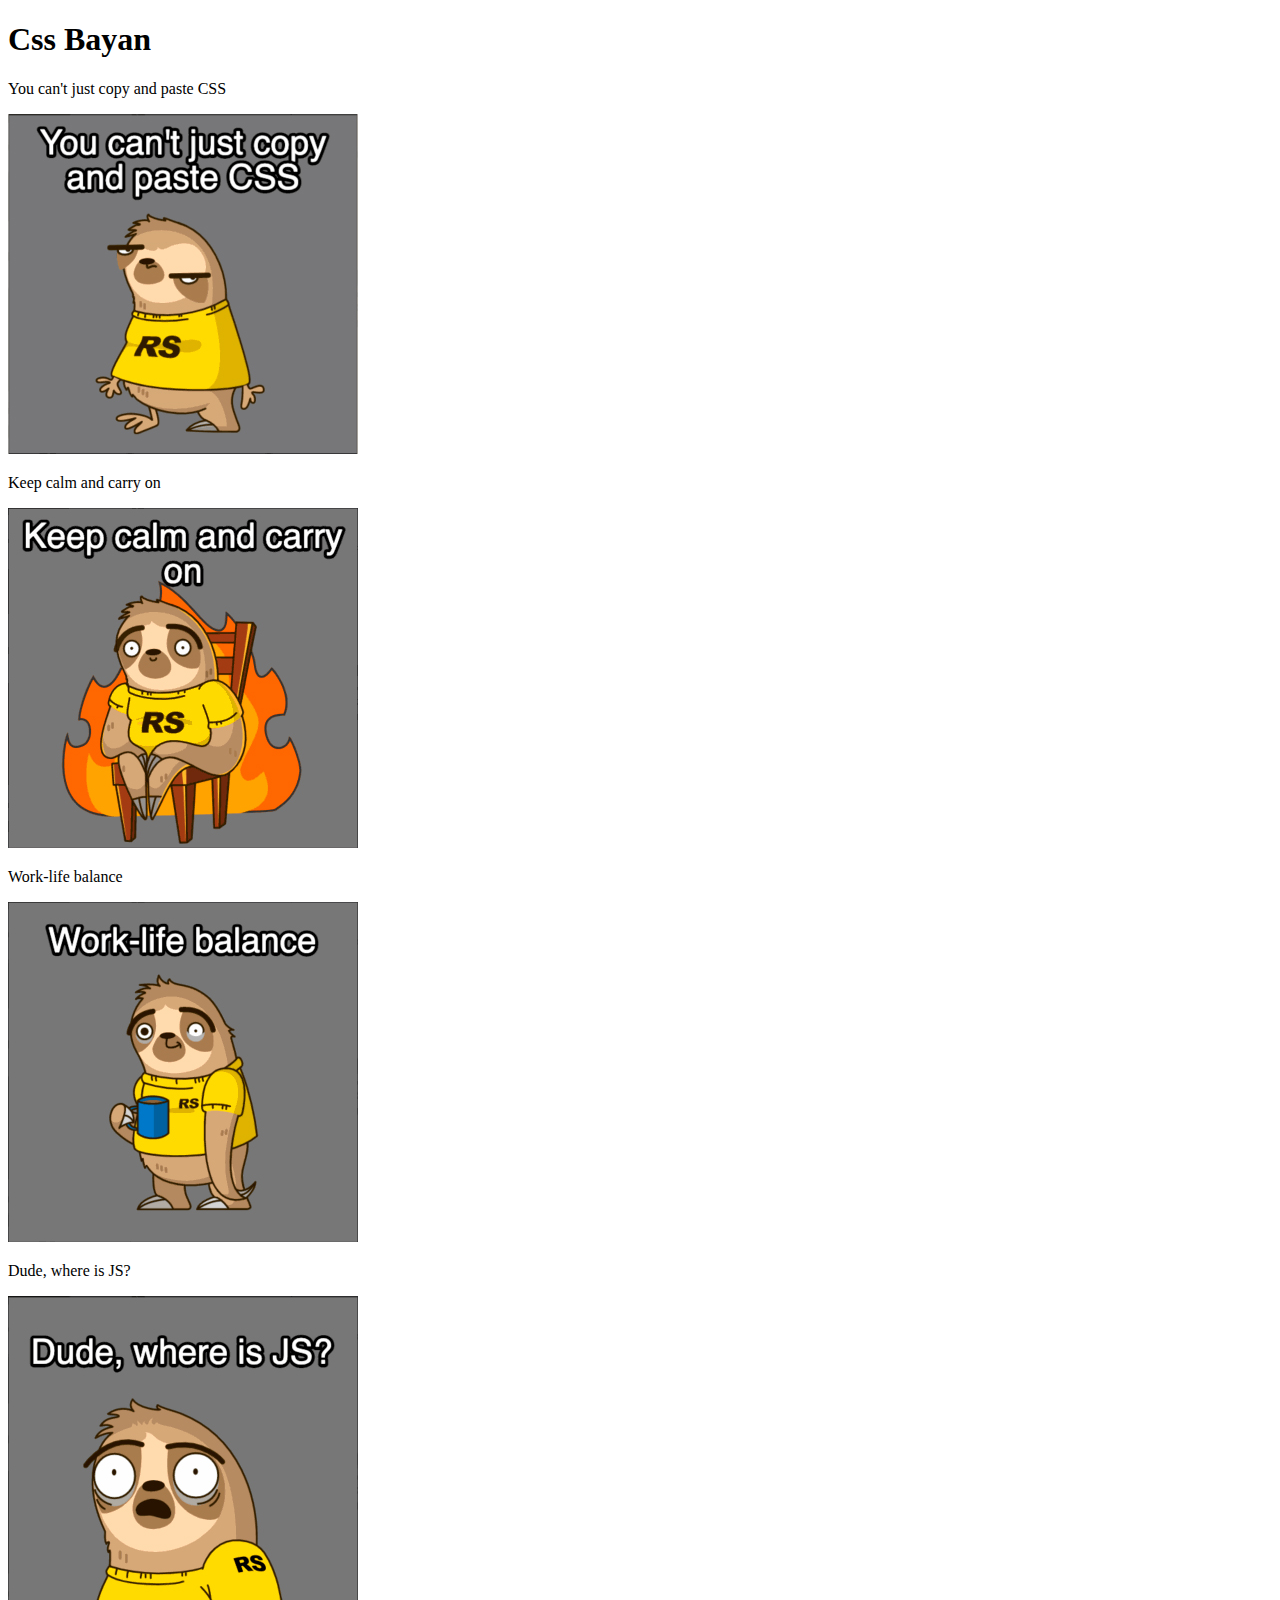
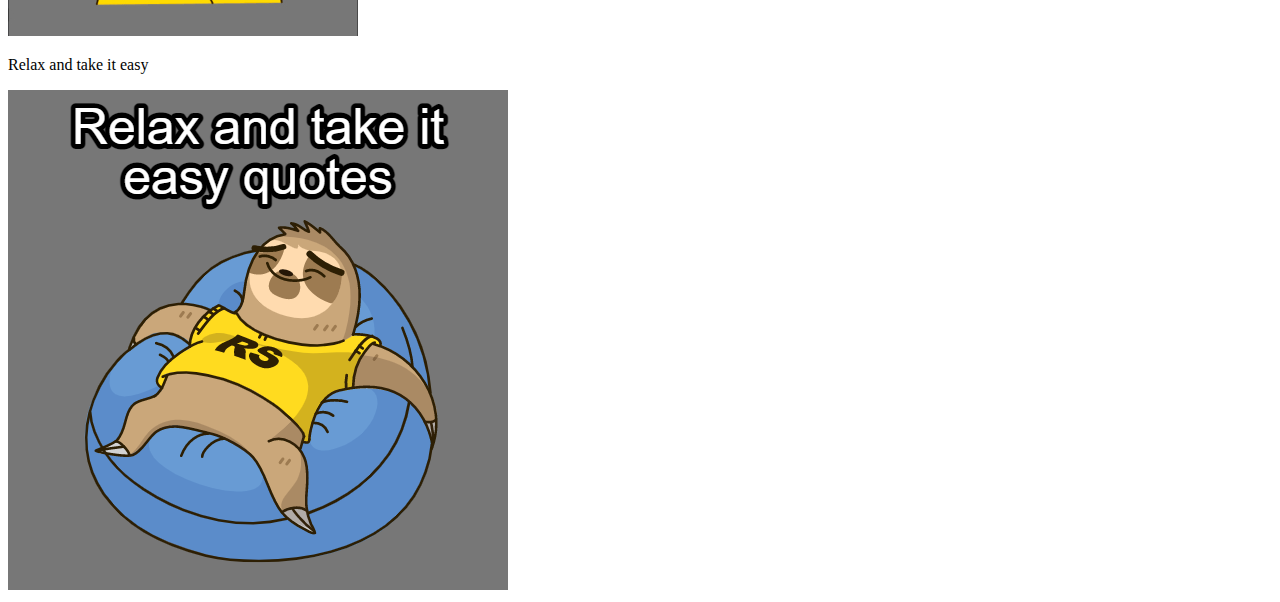
==== index.html @ b4bd5200 "feat: add css file and connect it to htmlfile (Fri, Mar 10, 2023 10:08:28 AM)" ====
<!DOCTYPE html>
<html lang="en">

<head>
   <meta charset="UTF-8">
   <meta http-equiv="X-UA-Compatible" content="IE=edge">
   <meta name="viewport" content="width=device-width, initial-scale=1.0">
   <link rel="stylesheet" href="style.css">
   <title>CssBayan</title>
</head>

<body>
   <h1>Css Bayan</h1>
   <p>You can't just copy and paste CSS</p>
   <img src="./cssBayan/akk1.jpg" alt="akk1">
   <p>Keep calm and carry on</p>
   <img src="./cssBayan/akk2.jpg" alt="akk2">
   <p>Work-life balance</p>
   <img src="./cssBayan/akk3.jpg" alt="akk3">
   <p>Dude, where is JS?</p>
   <img src="./cssBayan/akk4.jpg" alt="akk4">
   <p>Relax and take it easy</p>
   <img src="./cssBayan/img5.png" alt="img5">
</body>

</html>
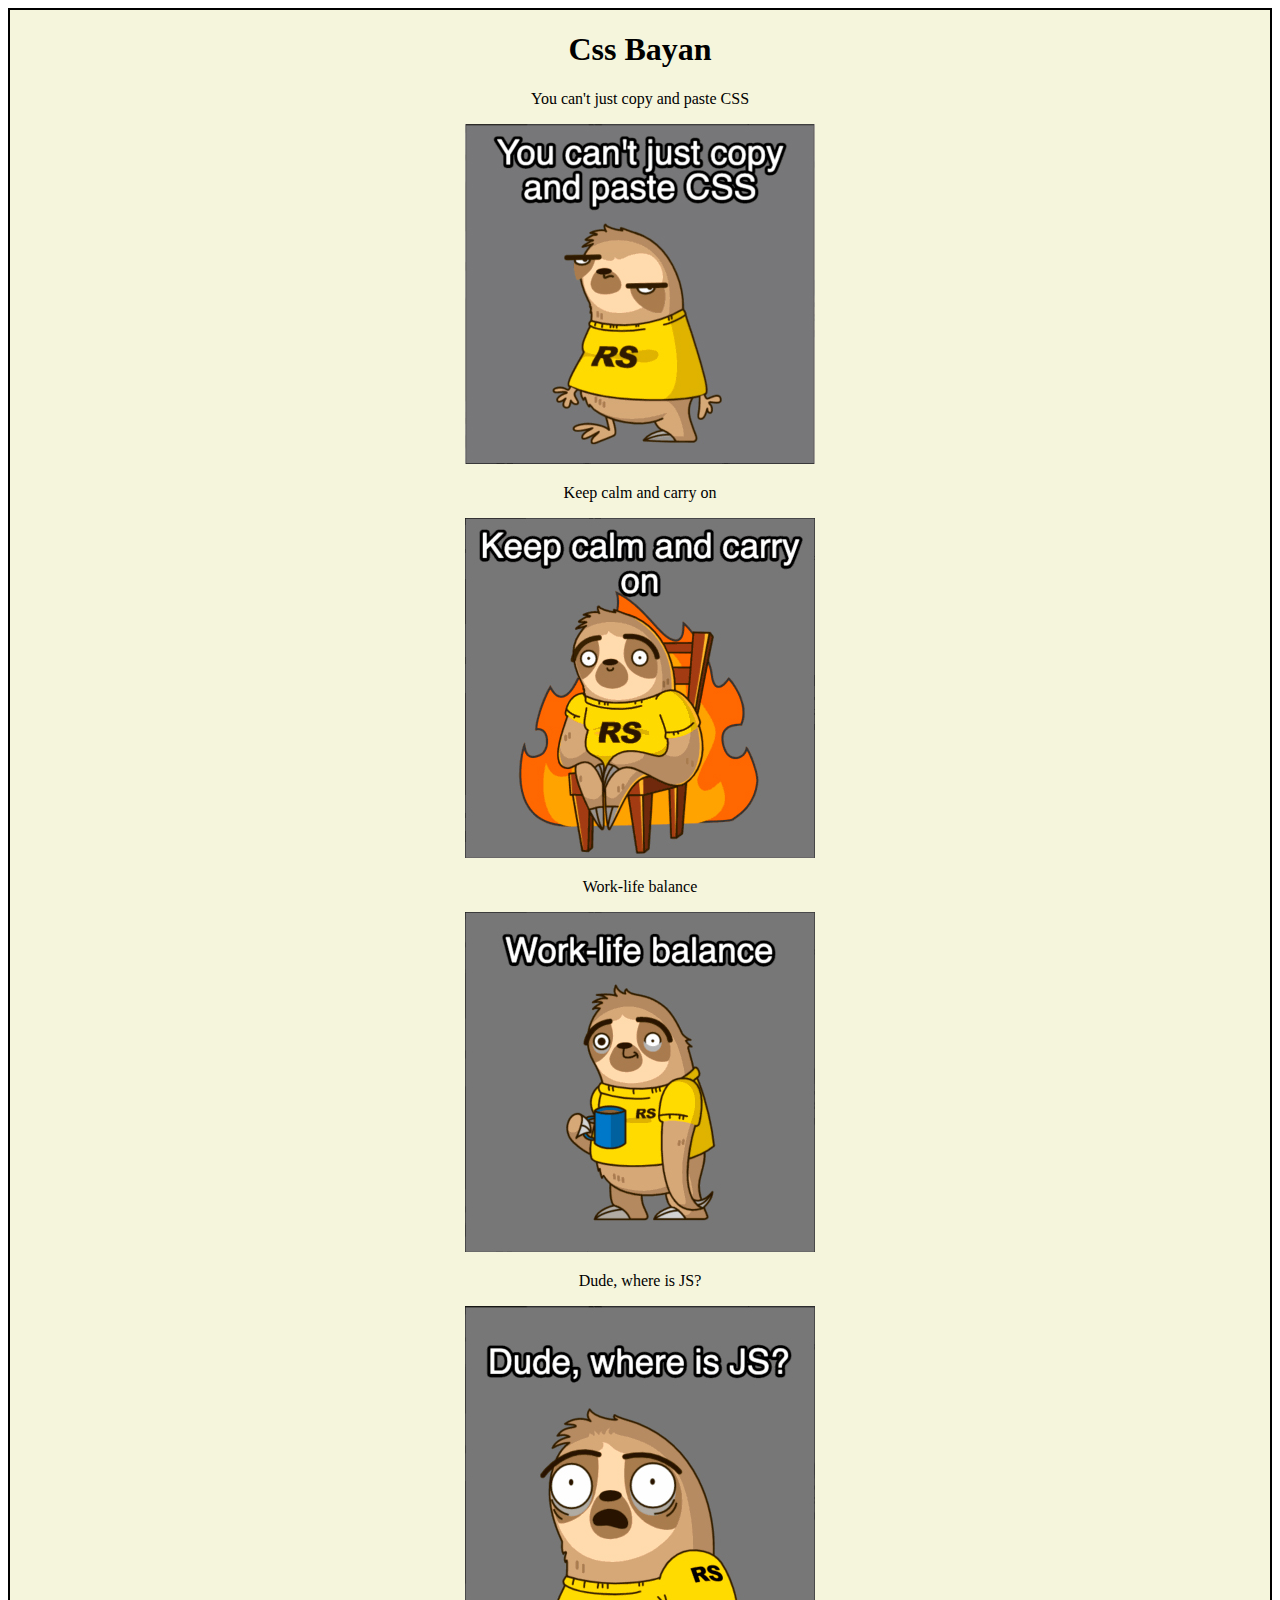
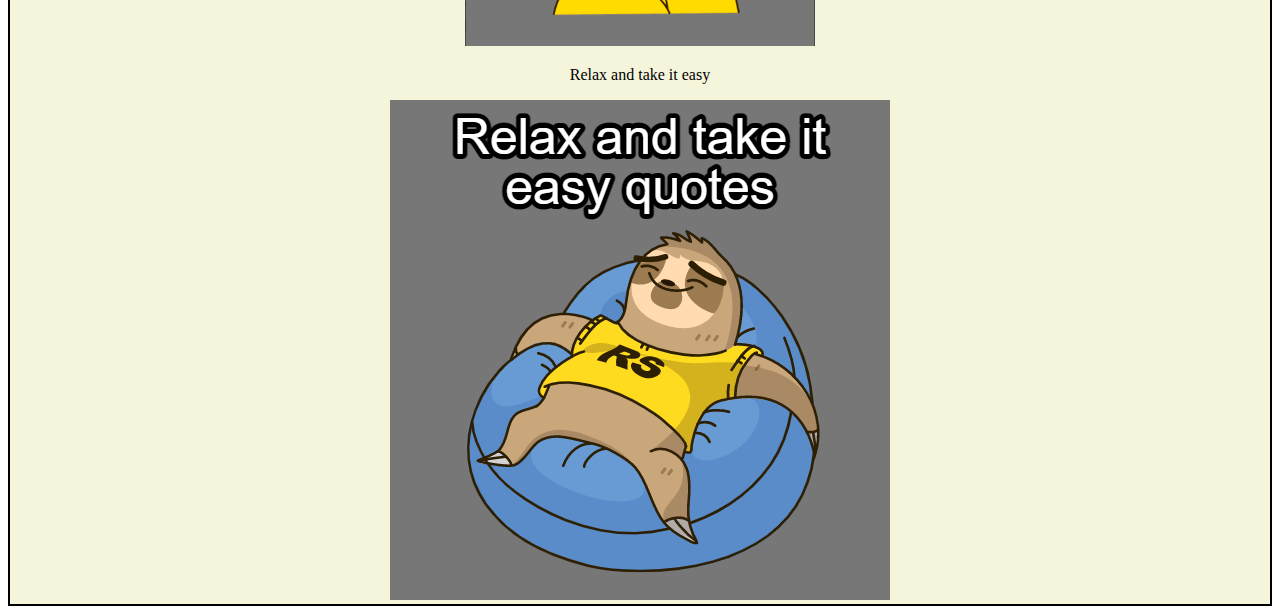
==== commit 344be09e: "feat: add style for content (Fri, Mar 10, 2023 10:48:24 AM)" ====
--- a/index.html
+++ b/index.html
@@ -10,17 +10,19 @@
 </head>
 
 <body>
-   <h1>Css Bayan</h1>
-   <p>You can't just copy and paste CSS</p>
-   <img src="./cssBayan/akk1.jpg" alt="akk1">
-   <p>Keep calm and carry on</p>
-   <img src="./cssBayan/akk2.jpg" alt="akk2">
-   <p>Work-life balance</p>
-   <img src="./cssBayan/akk3.jpg" alt="akk3">
-   <p>Dude, where is JS?</p>
-   <img src="./cssBayan/akk4.jpg" alt="akk4">
-   <p>Relax and take it easy</p>
-   <img src="./cssBayan/img5.png" alt="img5">
+   <div class="content">
+      <h1>Css Bayan</h1>
+      <p>You can't just copy and paste CSS</p>
+      <img src="./cssBayan/akk1.jpg" alt="akk1">
+      <p>Keep calm and carry on</p>
+      <img src="./cssBayan/akk2.jpg" alt="akk2">
+      <p>Work-life balance</p>
+      <img src="./cssBayan/akk3.jpg" alt="akk3">
+      <p>Dude, where is JS?</p>
+      <img src="./cssBayan/akk4.jpg" alt="akk4">
+      <p>Relax and take it easy</p>
+      <img src="./cssBayan/img5.png" alt="img5">
+   </div>
 </body>
 
 </html>--- a/style.css
+++ b/style.css
@@ -0,0 +1,13 @@
+* {
+   box-sizing: border-box;
+}
+
+.content {
+   max-width: 1920px;
+   min-height: 1080px;
+   margin: auto;
+   cursor: pointer;
+   border: 2px solid black;
+   background: beige;
+   text-align: center
+}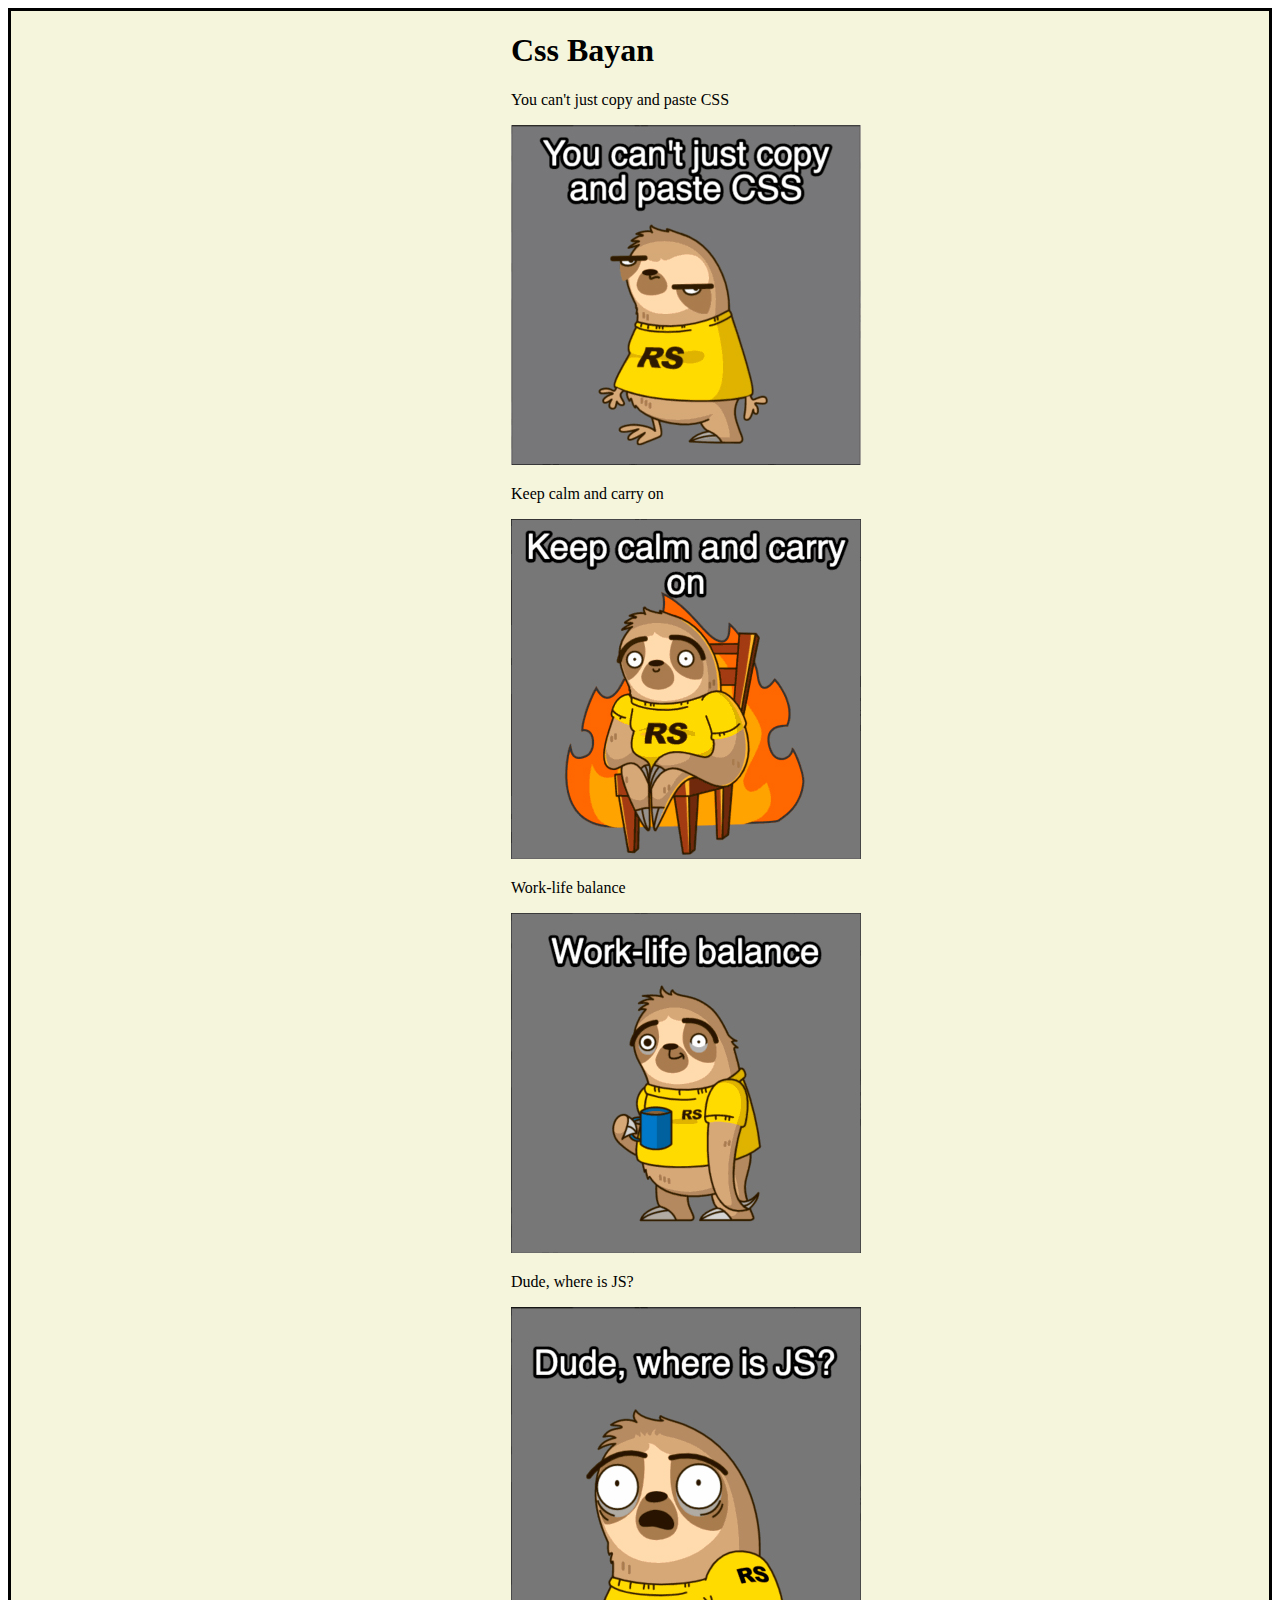
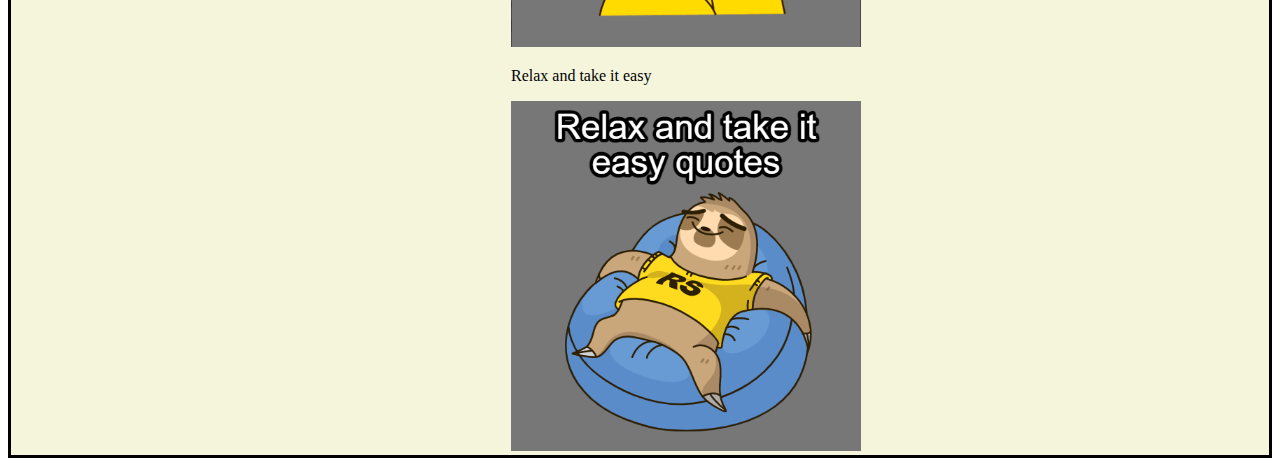
==== commit 49b198f5: "feat: add style for tablet and mobile format (Fri, Mar 10, 2023 01:28:03 PM)" ====
--- a/index.html
+++ b/index.html
@@ -11,17 +11,29 @@
 
 <body>
    <div class="content">
-      <h1>Css Bayan</h1>
-      <p>You can't just copy and paste CSS</p>
-      <img src="./cssBayan/akk1.jpg" alt="akk1">
-      <p>Keep calm and carry on</p>
-      <img src="./cssBayan/akk2.jpg" alt="akk2">
-      <p>Work-life balance</p>
-      <img src="./cssBayan/akk3.jpg" alt="akk3">
-      <p>Dude, where is JS?</p>
-      <img src="./cssBayan/akk4.jpg" alt="akk4">
-      <p>Relax and take it easy</p>
-      <img src="./cssBayan/img5.png" alt="img5">
+      <div class="accordeon">
+         <h1>Css Bayan</h1>
+         <p>You can't just copy and paste CSS</p>
+         <div>
+            <img src="./cssBayan/akk1.jpg" alt="akk1">
+         </div>
+         <p>Keep calm and carry on</p>
+         <div>
+            <img src="./cssBayan/akk2.jpg" alt="akk2">
+         </div>
+         <p>Work-life balance</p>
+         <div>
+            <img src="./cssBayan/akk3.jpg" alt="akk3">
+         </div>
+         <p>Dude, where is JS?</p>
+         <div>
+            <img src="./cssBayan/akk4.jpg" alt="akk4">
+         </div>
+         <p>Relax and take it easy</p>
+         <div>
+            <img src="./cssBayan/img5.png" alt="img5" width="350px" height="350px">
+         </div>
+      </div>
    </div>
 </body>
 
--- a/style.css
+++ b/style.css
@@ -9,5 +9,56 @@
    cursor: pointer;
    border: 2px solid black;
    background: beige;
-   text-align: center
+   text-align: center;
+}
+
+.accordeon {
+   border: 1px solid black;
+   padding: 0 500px;
+}
+
+img.displayed {
+   display: block;
+   margin-left: auto;
+   margin-right: auto;
+}
+
+h1,
+p {
+   text-align: left;
+}
+
+@media screen and (max-width: 820px) {
+   .container {
+      max-width: 820px;
+      min-height: 1180px;
+   }
+
+   .accordeon {
+      padding: 0 20%;
+   }
+
+   img {
+      width: 100%;
+      height: auto;
+      margin: auto;
+   }
+
+}
+
+@media screen and (max-width: 320px) {
+   .container {
+      max-width: 320px;
+      min-height: 568px;
+   }
+
+   .accordeon {
+      padding: 0 20%;
+   }
+
+   img {
+      width: 100%;
+      height: auto;
+      margin: auto;
+   }
 }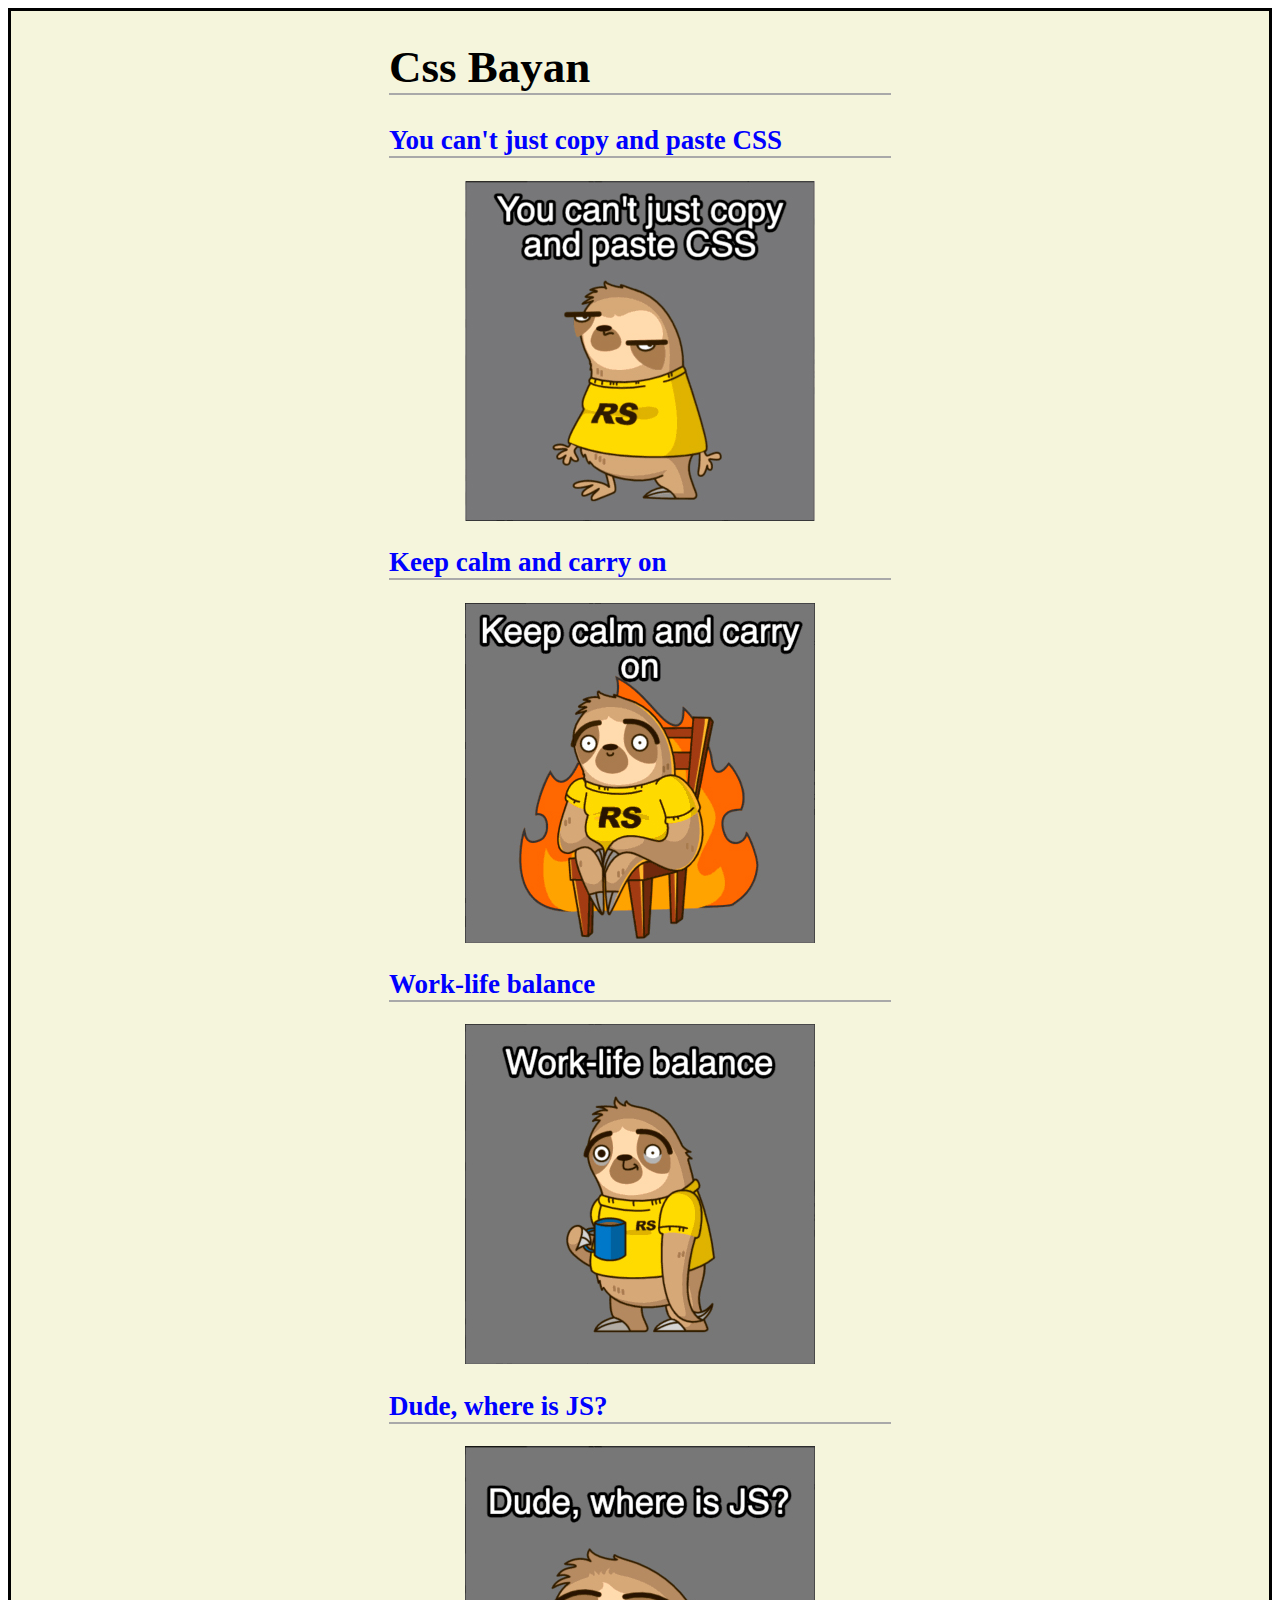
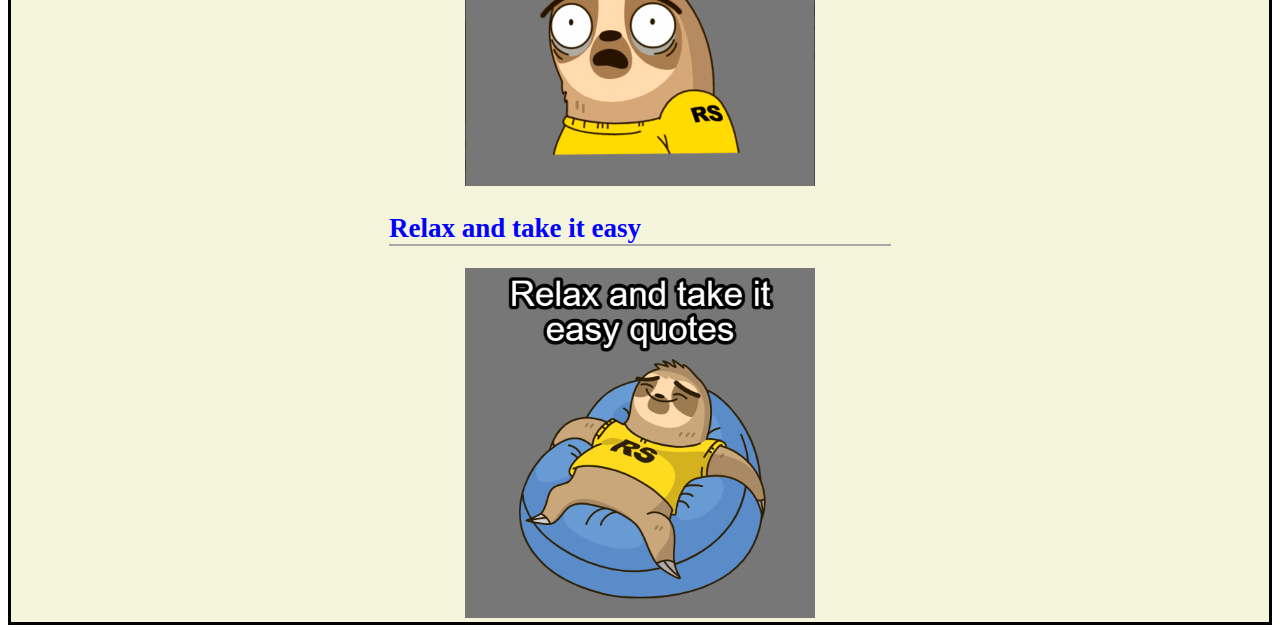
==== commit 9179ed86: "feat: add style for h1 and h2 for screen 820 px and 320px (Sat, Mar 11, 2023 04:02:21 AM)" ====
--- a/index.html
+++ b/index.html
@@ -13,23 +13,23 @@
    <div class="content">
       <div class="accordeon">
          <h1>Css Bayan</h1>
-         <p>You can't just copy and paste CSS</p>
+         <h2>You can't just copy and paste CSS</h2>
          <div>
             <img src="./cssBayan/akk1.jpg" alt="akk1">
          </div>
-         <p>Keep calm and carry on</p>
+         <h2>Keep calm and carry on</h2>
          <div>
             <img src="./cssBayan/akk2.jpg" alt="akk2">
          </div>
-         <p>Work-life balance</p>
+         <h2>Work-life balance</h2>
          <div>
             <img src="./cssBayan/akk3.jpg" alt="akk3">
          </div>
-         <p>Dude, where is JS?</p>
+         <h2>Dude, where is JS?</h2>
          <div>
             <img src="./cssBayan/akk4.jpg" alt="akk4">
          </div>
-         <p>Relax and take it easy</p>
+         <h2>Relax and take it easy</h2>
          <div>
             <img src="./cssBayan/img5.png" alt="img5" width="350px" height="350px">
          </div>
--- a/style.css
+++ b/style.css
@@ -1,5 +1,9 @@
 * {
    box-sizing: border-box;
+}
+
+html {
+   overflow: hidden;
 }
 
 .content {
@@ -14,7 +18,7 @@
 
 .accordeon {
    border: 1px solid black;
-   padding: 0 500px;
+   padding: 0 30%;
 }
 
 img.displayed {
@@ -23,9 +27,20 @@
    margin-right: auto;
 }
 
+h1 {
+   text-align: left;
+   font-size: 5vh;
+}
+
+h2 {
+   text-align: left;
+   font-size: 3vh;
+   color: blue;
+}
+
 h1,
-p {
-   text-align: left;
+h2 {
+   border-bottom: 2px solid darkgray;
 }
 
 @media screen and (max-width: 820px) {
@@ -39,11 +54,18 @@
    }
 
    img {
-      width: 100%;
+      width: 70%;
       height: auto;
       margin: auto;
    }
 
+   h1 {
+      font-size: 2.5rem;
+   }
+
+   h2 {
+      font-size: 1.5rem;
+   }
 }
 
 @media screen and (max-width: 320px) {
@@ -57,8 +79,16 @@
    }
 
    img {
-      width: 100%;
+      width: 70%;
       height: auto;
       margin: auto;
    }
+
+   h1 {
+      font-size: 1.5rem;
+   }
+
+   h2 {
+      font-size: 0.7rem;
+   }
 }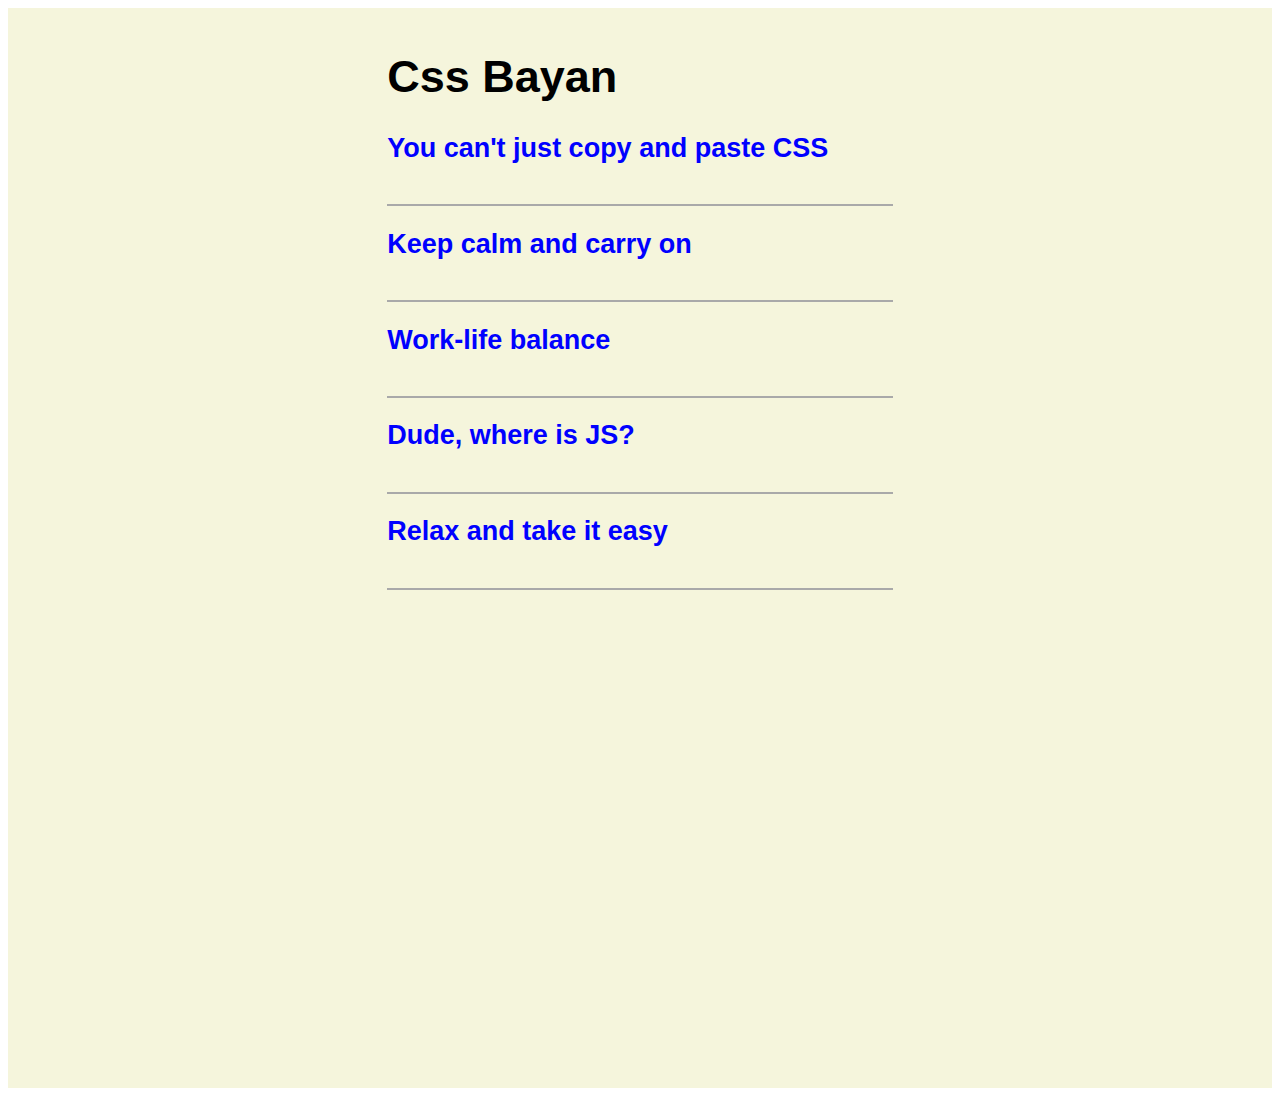
==== commit 93c09cae: "feat: add accordeon in html and css files (Sat, Mar 11, 2023 06:49:05 AM)" ====
--- a/index.html
+++ b/index.html
@@ -13,25 +13,50 @@
    <div class="content">
       <div class="accordeon">
          <h1>Css Bayan</h1>
-         <h2>You can't just copy and paste CSS</h2>
-         <div>
-            <img src="./cssBayan/akk1.jpg" alt="akk1">
+         <div class="accordeon-item">
+            <label class="accordeon-title" for="q-1">
+               <h2>You can't just copy and paste CSS</h2>
+            </label>
+            <input class="accordeon-input" type="radio" name="accordeon" id="q-1">
+            <div class="accordeon-image">
+               <img src="./cssBayan/akk1.jpg" alt="akk1">
+            </div>
          </div>
-         <h2>Keep calm and carry on</h2>
-         <div>
-            <img src="./cssBayan/akk2.jpg" alt="akk2">
+         <div class="accordeon-item">
+            <label class="accordeon-title" for="q-2">
+               <h2>Keep calm and carry on</h2>
+            </label>
+            <input class="accordeon-input" type="radio" name="accordeon" id="q-2">
+            <div class="accordeon-image">
+               <img src="./cssBayan/akk2.jpg" alt="akk2">
+            </div>
          </div>
-         <h2>Work-life balance</h2>
-         <div>
-            <img src="./cssBayan/akk3.jpg" alt="akk3">
+         <div class="accordeon-item">
+            <label class="accordeon-title" for="q-3">
+               <h2>Work-life balance</h2>
+            </label>
+            <input class="accordeon-input" type="radio" name="accordeon" id="q-3">
+            <div class="accordeon-image">
+               <img src="./cssBayan/akk3.jpg" alt="akk3">
+            </div>
          </div>
-         <h2>Dude, where is JS?</h2>
-         <div>
-            <img src="./cssBayan/akk4.jpg" alt="akk4">
+         <div class="accordeon-item">
+            <label class="accordeon-title" for="q-4">
+               <h2>Dude, where is JS?</h2>
+            </label>
+            <input class="accordeon-input" type="radio" name="accordeon" id="q-4">
+            <div class="accordeon-image">
+               <img src="./cssBayan/akk4.jpg" alt="akk4">
+            </div>
          </div>
-         <h2>Relax and take it easy</h2>
-         <div>
-            <img src="./cssBayan/img5.png" alt="img5" width="350px" height="350px">
+         <div class="accordeon-item">
+            <label class="accordeon-title" for="q-5">
+               <h2>Relax and take it easy</h2>
+            </label>
+            <input class="accordeon-input" type="radio" name="accordeon" id="q-5">
+            <div class="accordeon-image">
+               <img src="./cssBayan/img5.png" alt="img5" width="350px" height="350px">
+            </div>
          </div>
       </div>
    </div>
--- a/style.css
+++ b/style.css
@@ -1,9 +1,6 @@
-* {
-   box-sizing: border-box;
-}
-
 html {
-   overflow: hidden;
+   overflow-x: hidden;
+   font-family: Arial, sans-serif;
 }
 
 .content {
@@ -11,38 +8,60 @@
    min-height: 1080px;
    margin: auto;
    cursor: pointer;
-   border: 2px solid black;
    background: beige;
    text-align: center;
 }
 
 .accordeon {
-   border: 1px solid black;
-   padding: 0 30%;
+   padding: 1% 30%;
 }
 
-img.displayed {
+.accordeon-item {
+   border-bottom: 2px solid darkgray;
+}
+
+.accordeon-title {
    display: block;
-   margin-left: auto;
-   margin-right: auto;
+   cursor: pointer;
+   color: blue;
+   transition: color .2s ease-out;
+}
+
+.accordeon-input {
+   appearance: none;
+   /*убрали стилизацию радиокнопки по умолчанию*/
+}
+
+.accordeon-image {
+   display: none;
+}
+
+img {
+   width: 70%;
 }
 
 h1 {
-   text-align: left;
    font-size: 5vh;
 }
 
 h2 {
-   text-align: left;
    font-size: 3vh;
-   color: blue;
+}
+
+.accordeon-title:hover {
+   color: black;
+}
+
+.accordeon-input:hover+.accordeon-image {
+   display: block;
 }
 
 h1,
 h2 {
-   border-bottom: 2px solid darkgray;
+   text-align: left;
 }
 
+/*Start screen 820px*/
 @media screen and (max-width: 820px) {
    .container {
       max-width: 820px;
@@ -68,6 +87,9 @@
    }
 }
 
+/*End screen 820px*/
+
+/*Start screen 320px*/
 @media screen and (max-width: 320px) {
    .container {
       max-width: 320px;
@@ -91,4 +113,6 @@
    h2 {
       font-size: 0.7rem;
    }
-}+}
+
+/*End screen 320px*/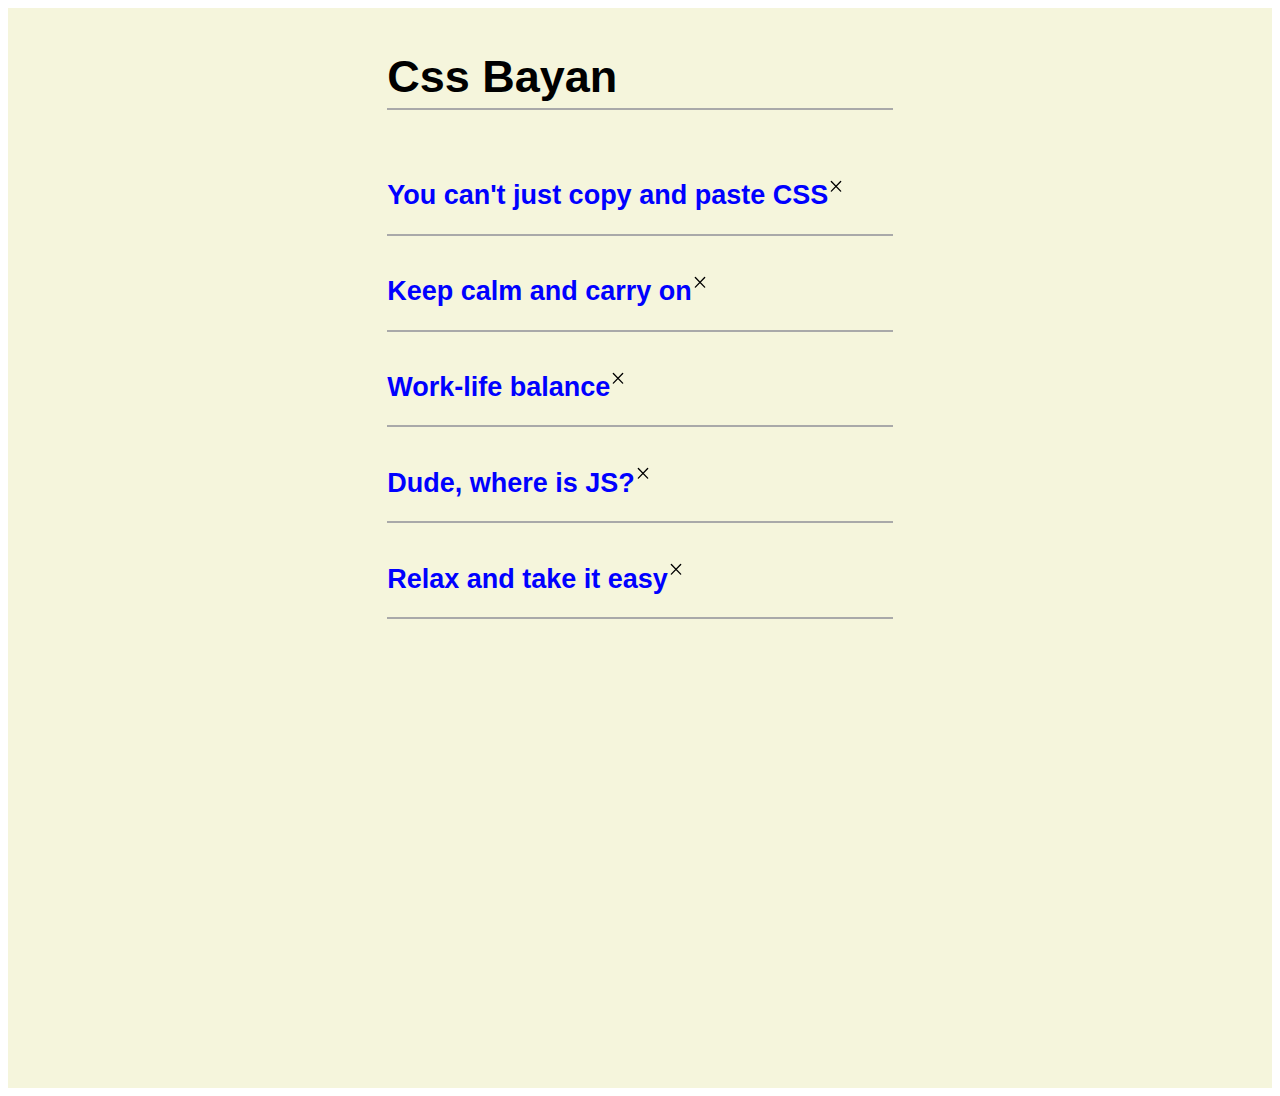
==== commit ef4900b0: "feat: add icon and style for it (Sat, Mar 11, 2023 09:48:27 AM)" ====
--- a/index.html
+++ b/index.html
@@ -13,47 +13,56 @@
    <div class="content">
       <div class="accordeon">
          <h1>Css Bayan</h1>
+
          <div class="accordeon-item">
+            <input class="accordeon-input" type="checkbox" id="q-1">
             <label class="accordeon-title" for="q-1">
                <h2>You can't just copy and paste CSS</h2>
+               <img class="icon" src="./cssBayan/x_icon_250547.svg" alt="icon" width="16px" height="16px">
             </label>
-            <input class="accordeon-input" type="radio" name="accordeon" id="q-1">
             <div class="accordeon-image">
                <img src="./cssBayan/akk1.jpg" alt="akk1">
             </div>
          </div>
          <div class="accordeon-item">
+            <input class="accordeon-input" type="checkbox" id="q-2">
             <label class="accordeon-title" for="q-2">
                <h2>Keep calm and carry on</h2>
+               <img class="icon" src="./cssBayan/x_icon_250547.svg" alt="icon" width="16px" height="16px">
             </label>
-            <input class="accordeon-input" type="radio" name="accordeon" id="q-2">
             <div class="accordeon-image">
                <img src="./cssBayan/akk2.jpg" alt="akk2">
             </div>
          </div>
+
          <div class="accordeon-item">
+            <input class="accordeon-input" type="checkbox" id="q-3">
             <label class="accordeon-title" for="q-3">
                <h2>Work-life balance</h2>
+               <img class="icon" src="./cssBayan/x_icon_250547.svg" alt="icon" width="16px" height="16px">
             </label>
-            <input class="accordeon-input" type="radio" name="accordeon" id="q-3">
             <div class="accordeon-image">
                <img src="./cssBayan/akk3.jpg" alt="akk3">
             </div>
          </div>
+
          <div class="accordeon-item">
+            <input class="accordeon-input" type="checkbox" id="q-4">
             <label class="accordeon-title" for="q-4">
                <h2>Dude, where is JS?</h2>
+               <img class="icon" src="./cssBayan/x_icon_250547.svg" alt="icon" width="16px" height="16px">
             </label>
-            <input class="accordeon-input" type="radio" name="accordeon" id="q-4">
             <div class="accordeon-image">
                <img src="./cssBayan/akk4.jpg" alt="akk4">
             </div>
          </div>
+
          <div class="accordeon-item">
+            <input class="accordeon-input" type="checkbox" id="q-5">
             <label class="accordeon-title" for="q-5">
                <h2>Relax and take it easy</h2>
+               <img class="icon" src="./cssBayan/x_icon_250547.svg" alt="icon" width="16px" height="16px">
             </label>
-            <input class="accordeon-input" type="radio" name="accordeon" id="q-5">
             <div class="accordeon-image">
                <img src="./cssBayan/img5.png" alt="img5" width="350px" height="350px">
             </div>
--- a/style.css
+++ b/style.css
@@ -25,6 +25,9 @@
    cursor: pointer;
    color: blue;
    transition: color .2s ease-out;
+   display: flex;
+   flex-direction: row;
+   width: 100%;
 }
 
 .accordeon-input {
@@ -36,23 +39,30 @@
    display: none;
 }
 
-img {
+.image {
    width: 70%;
 }
 
 h1 {
    font-size: 5vh;
+   border-bottom: 2px solid darkgray;
+   padding-bottom: 1%;
 }
 
 h2 {
    font-size: 3vh;
 }
 
+.icon {
+   z-index: 1;
+   transform: translateY(127%);
+}
+
 .accordeon-title:hover {
    color: black;
 }
 
-.accordeon-input:hover+.accordeon-image {
+.accordeon-input:checked~.accordeon-image {
    display: block;
 }
 
@@ -72,7 +82,7 @@
       padding: 0 20%;
    }
 
-   img {
+   .image {
       width: 70%;
       height: auto;
       margin: auto;
@@ -100,7 +110,7 @@
       padding: 0 20%;
    }
 
-   img {
+   .image {
       width: 70%;
       height: auto;
       margin: auto;
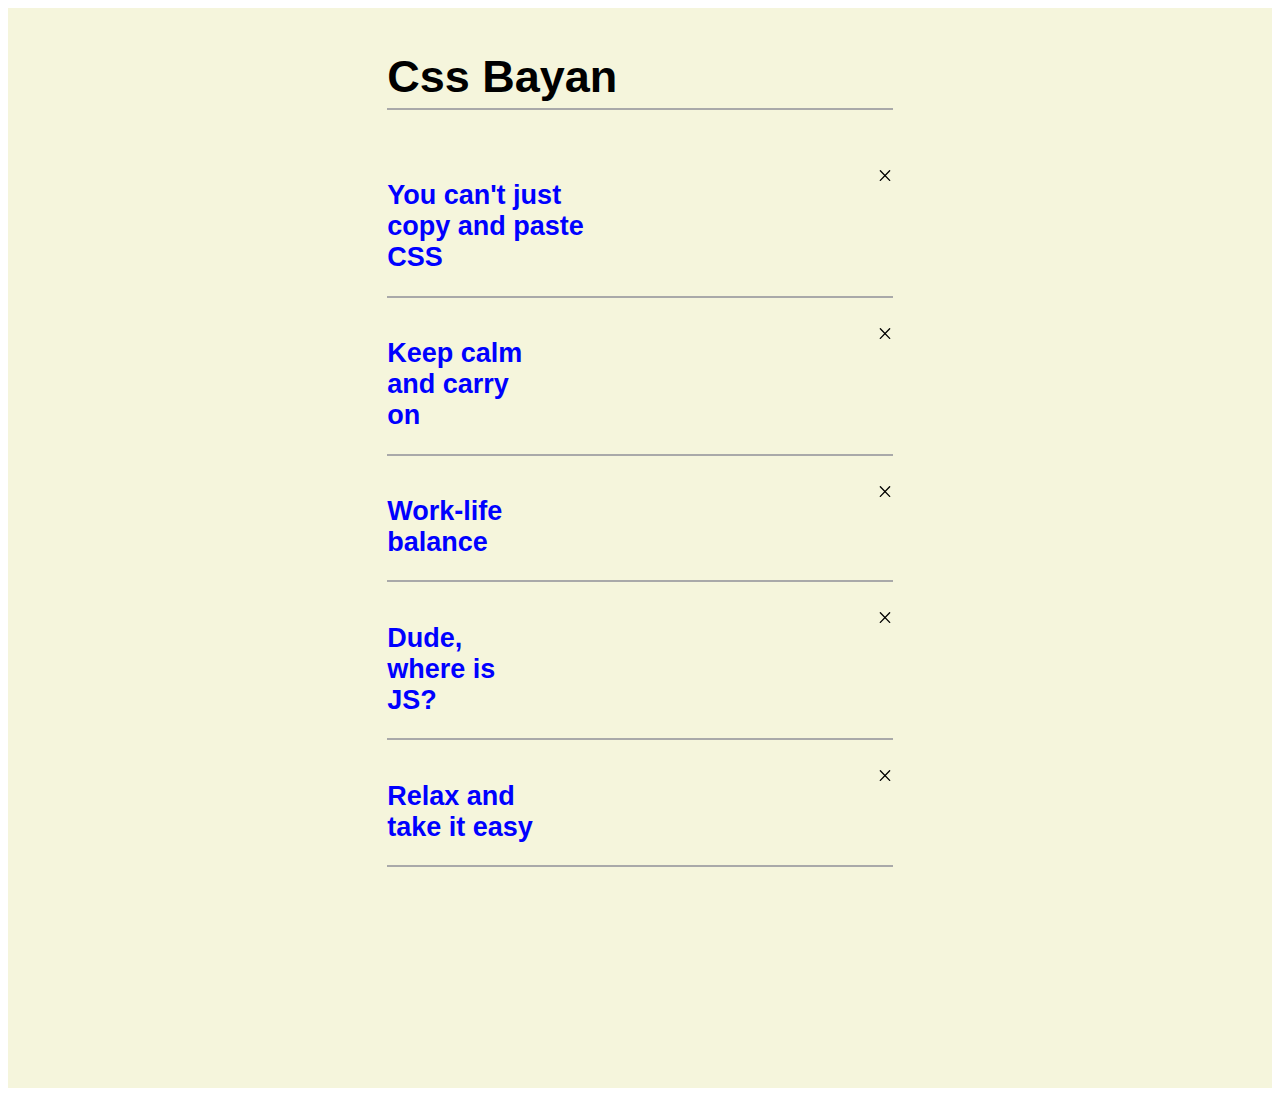
==== commit ffeec4f4: "fix: change style for icons and images (Sat, Mar 11, 2023 11:27:31 AM)" ====
--- a/index.html
+++ b/index.html
@@ -13,12 +13,11 @@
    <div class="content">
       <div class="accordeon">
          <h1>Css Bayan</h1>
-
          <div class="accordeon-item">
             <input class="accordeon-input" type="checkbox" id="q-1">
             <label class="accordeon-title" for="q-1">
                <h2>You can't just copy and paste CSS</h2>
-               <img class="icon" src="./cssBayan/x_icon_250547.svg" alt="icon" width="16px" height="16px">
+               <img class="icon-one" src="./cssBayan/x_icon_250547.svg" alt="icon" width="16px" height="16px">
             </label>
             <div class="accordeon-image">
                <img src="./cssBayan/akk1.jpg" alt="akk1">
@@ -28,7 +27,7 @@
             <input class="accordeon-input" type="checkbox" id="q-2">
             <label class="accordeon-title" for="q-2">
                <h2>Keep calm and carry on</h2>
-               <img class="icon" src="./cssBayan/x_icon_250547.svg" alt="icon" width="16px" height="16px">
+               <img class="icon-two" src="./cssBayan/x_icon_250547.svg" alt="icon" width="16px" height="16px">
             </label>
             <div class="accordeon-image">
                <img src="./cssBayan/akk2.jpg" alt="akk2">
@@ -39,7 +38,7 @@
             <input class="accordeon-input" type="checkbox" id="q-3">
             <label class="accordeon-title" for="q-3">
                <h2>Work-life balance</h2>
-               <img class="icon" src="./cssBayan/x_icon_250547.svg" alt="icon" width="16px" height="16px">
+               <img class="icon-three" src="./cssBayan/x_icon_250547.svg" alt="icon" width="16px" height="16px">
             </label>
             <div class="accordeon-image">
                <img src="./cssBayan/akk3.jpg" alt="akk3">
@@ -50,7 +49,7 @@
             <input class="accordeon-input" type="checkbox" id="q-4">
             <label class="accordeon-title" for="q-4">
                <h2>Dude, where is JS?</h2>
-               <img class="icon" src="./cssBayan/x_icon_250547.svg" alt="icon" width="16px" height="16px">
+               <img class="icon-four" src="./cssBayan/x_icon_250547.svg" alt="icon" width="16px" height="16px">
             </label>
             <div class="accordeon-image">
                <img src="./cssBayan/akk4.jpg" alt="akk4">
@@ -61,7 +60,7 @@
             <input class="accordeon-input" type="checkbox" id="q-5">
             <label class="accordeon-title" for="q-5">
                <h2>Relax and take it easy</h2>
-               <img class="icon" src="./cssBayan/x_icon_250547.svg" alt="icon" width="16px" height="16px">
+               <img class="icon-five" src="./cssBayan/x_icon_250547.svg" alt="icon" width="16px" height="16px">
             </label>
             <div class="accordeon-image">
                <img src="./cssBayan/img5.png" alt="img5" width="350px" height="350px">
--- a/style.css
+++ b/style.css
@@ -39,10 +39,6 @@
    display: none;
 }
 
-.image {
-   width: 70%;
-}
-
 h1 {
    font-size: 5vh;
    border-bottom: 2px solid darkgray;
@@ -53,9 +49,37 @@
    font-size: 3vh;
 }
 
-.icon {
-   z-index: 1;
-   transform: translateY(127%);
+img {
+   width: 70%;
+}
+
+.icon-one,
+.icon-two,
+.icon-three,
+.icon-four,
+.icon-five {
+   width: 5%;
+   transform: translateY(60%);
+}
+
+.icon-one {
+   margin-left: 56%;
+}
+
+.icon-two {
+   margin-left: 66%;
+}
+
+.icon-three {
+   margin-left: 72.5%;
+}
+
+.icon-four {
+   margin-left: 70.5%;
+}
+
+.icon-five {
+   margin-left: 68%;
 }
 
 .accordeon-title:hover {
@@ -79,21 +103,50 @@
    }
 
    .accordeon {
-      padding: 0 20%;
-   }
-
-   .image {
+      padding: 2% 20%;
+   }
+
+   h1 {
+      font-size: 1.5rem;
+   }
+
+   h2 {
+      font-size: 1.1rem;
+   }
+
+   .icon-one,
+   .icon-two,
+   .icon-three,
+   .icon-four,
+   .icon-five {
+      width: 5%;
+      transform: translateY(15%);
+   }
+
+   .icon-one {
+      margin-left: 30%;
+   }
+
+   .icon-two {
+      margin-left: 48.5%;
+   }
+
+   .icon-three {
+      margin-left: 60%;
+   }
+
+   .icon-four {
+      margin-left: 57%;
+   }
+
+   .icon-five {
+      margin-left: 53%;
+   }
+
+   img {
       width: 70%;
       height: auto;
       margin: auto;
-   }
-
-   h1 {
-      font-size: 2.5rem;
-   }
-
-   h2 {
-      font-size: 1.5rem;
    }
 }
 
@@ -107,22 +160,50 @@
    }
 
    .accordeon {
-      padding: 0 20%;
-   }
-
-   .image {
-      width: 70%;
+      padding: 5% 20%;
+   }
+
+   h1 {
+      font-size: 1.5rem;
+   }
+
+   h2 {
+      font-size: 0.5rem;
+   }
+
+   .icon-one,
+   .icon-two,
+   .icon-three,
+   .icon-four,
+   .icon-five {
+      transform: translateY(10%);
+   }
+
+   .icon-one {
+      margin-left: 20%;
+   }
+
+   .icon-two {
+      margin-left: 43%;
+   }
+
+   .icon-three {
+      margin-left: 56%;
+   }
+
+   .icon-four {
+      margin-left: 52%;
+   }
+
+   .icon-five {
+      margin-left: 47%;
+   }
+
+   img {
+      width: 50%;
       height: auto;
       margin: auto;
    }
-
-   h1 {
-      font-size: 1.5rem;
-   }
-
-   h2 {
-      font-size: 0.7rem;
-   }
 }
 
 /*End screen 320px*/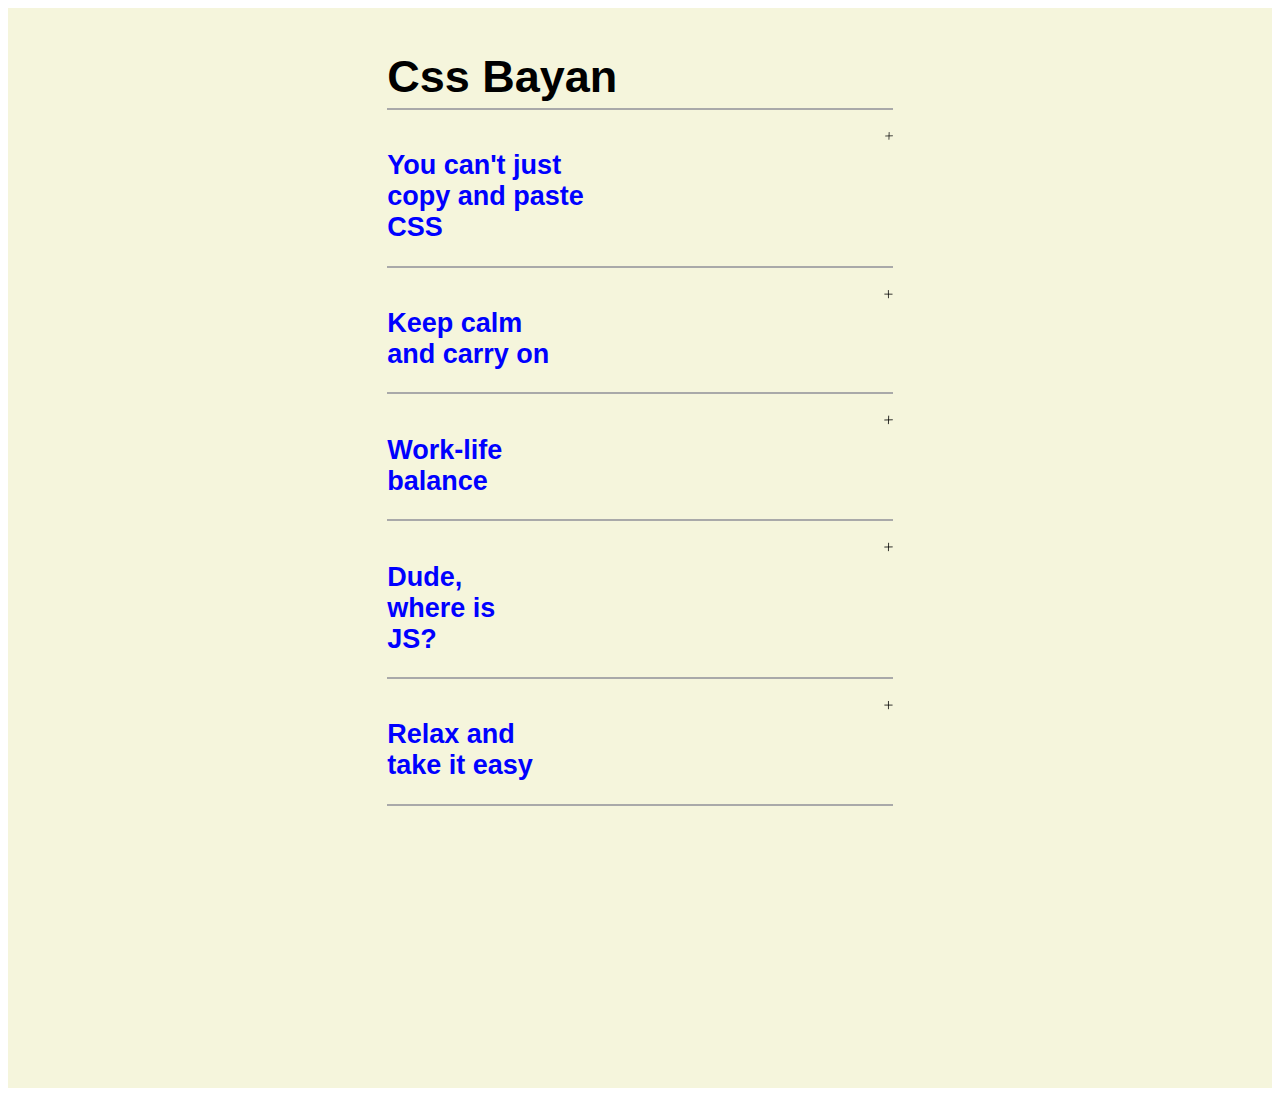
==== commit 39be408a: "feat: add style for accordeon-image (Sat, Mar 11, 2023 02:44:40 PM)" ====
--- a/index.html
+++ b/index.html
@@ -13,57 +13,59 @@
    <div class="content">
       <div class="accordeon">
          <h1>Css Bayan</h1>
-         <div class="accordeon-item">
-            <input class="accordeon-input" type="checkbox" id="q-1">
-            <label class="accordeon-title" for="q-1">
-               <h2>You can't just copy and paste CSS</h2>
-               <img class="icon-one" src="./cssBayan/x_icon_250547.svg" alt="icon" width="16px" height="16px">
-            </label>
-            <div class="accordeon-image">
-               <img src="./cssBayan/akk1.jpg" alt="akk1">
+         <div class="wrapper">
+            <div class="accordeon-item">
+               <input class="accordeon-input" type="checkbox" id="q-1">
+               <label class="accordeon-title" for="q-1">
+                  <h2>You can't just copy and paste CSS</h2>
+                  <img class="icon-one" src="./cssBayan/x_icon_250547.svg" alt="icon">
+               </label>
+               <div class="accordeon-image">
+                  <img src="./cssBayan/akk1.jpg" alt="akk1">
+               </div>
             </div>
-         </div>
-         <div class="accordeon-item">
-            <input class="accordeon-input" type="checkbox" id="q-2">
-            <label class="accordeon-title" for="q-2">
-               <h2>Keep calm and carry on</h2>
-               <img class="icon-two" src="./cssBayan/x_icon_250547.svg" alt="icon" width="16px" height="16px">
-            </label>
-            <div class="accordeon-image">
-               <img src="./cssBayan/akk2.jpg" alt="akk2">
+            <div class="accordeon-item">
+               <input class="accordeon-input" type="checkbox" id="q-2">
+               <label class="accordeon-title" for="q-2">
+                  <h2>Keep calm and carry on</h2>
+                  <img class="icon-two" src="./cssBayan/x_icon_250547.svg" alt="icon" width="16px" height="16px">
+               </label>
+               <div class="accordeon-image">
+                  <img src="./cssBayan/akk2.jpg" alt="akk2">
+               </div>
             </div>
-         </div>
 
-         <div class="accordeon-item">
-            <input class="accordeon-input" type="checkbox" id="q-3">
-            <label class="accordeon-title" for="q-3">
-               <h2>Work-life balance</h2>
-               <img class="icon-three" src="./cssBayan/x_icon_250547.svg" alt="icon" width="16px" height="16px">
-            </label>
-            <div class="accordeon-image">
-               <img src="./cssBayan/akk3.jpg" alt="akk3">
+            <div class="accordeon-item">
+               <input class="accordeon-input" type="checkbox" id="q-3">
+               <label class="accordeon-title" for="q-3">
+                  <h2>Work-life balance</h2>
+                  <img class="icon-three" src="./cssBayan/x_icon_250547.svg" alt="icon" width="16px" height="16px">
+               </label>
+               <div class="accordeon-image">
+                  <img src="./cssBayan/akk3.jpg" alt="akk3">
+               </div>
             </div>
-         </div>
 
-         <div class="accordeon-item">
-            <input class="accordeon-input" type="checkbox" id="q-4">
-            <label class="accordeon-title" for="q-4">
-               <h2>Dude, where is JS?</h2>
-               <img class="icon-four" src="./cssBayan/x_icon_250547.svg" alt="icon" width="16px" height="16px">
-            </label>
-            <div class="accordeon-image">
-               <img src="./cssBayan/akk4.jpg" alt="akk4">
+            <div class="accordeon-item">
+               <input class="accordeon-input" type="checkbox" id="q-4">
+               <label class="accordeon-title" for="q-4">
+                  <h2>Dude, where is JS?</h2>
+                  <img class="icon-four" src="./cssBayan/x_icon_250547.svg" alt="icon" width="16px" height="16px">
+               </label>
+               <div class="accordeon-image">
+                  <img src="./cssBayan/akk4.jpg" alt="akk4">
+               </div>
             </div>
-         </div>
 
-         <div class="accordeon-item">
-            <input class="accordeon-input" type="checkbox" id="q-5">
-            <label class="accordeon-title" for="q-5">
-               <h2>Relax and take it easy</h2>
-               <img class="icon-five" src="./cssBayan/x_icon_250547.svg" alt="icon" width="16px" height="16px">
-            </label>
-            <div class="accordeon-image">
-               <img src="./cssBayan/img5.png" alt="img5" width="350px" height="350px">
+            <div class="accordeon-item">
+               <input class="accordeon-input" type="checkbox" id="q-5">
+               <label class="accordeon-title" for="q-5">
+                  <h2>Relax and take it easy</h2>
+                  <img class="icon-five" src="./cssBayan/x_icon_250547.svg" alt="icon" width="16px" height="16px">
+               </label>
+               <div class="accordeon-image">
+                  <img src="./cssBayan/img5.png" alt="img5" width="350px" height="350px">
+               </div>
             </div>
          </div>
       </div>
--- a/style.css
+++ b/style.css
@@ -7,13 +7,22 @@
    max-width: 1920px;
    min-height: 1080px;
    margin: auto;
-   cursor: pointer;
    background: beige;
    text-align: center;
 }
 
 .accordeon {
    padding: 1% 30%;
+}
+
+.wrapper {
+   color: blue;
+   transition: color .2s ease-out;
+}
+
+.wrapper:hover {
+   color: black;
+   cursor: pointer;
 }
 
 .accordeon-item {
@@ -23,7 +32,6 @@
 .accordeon-title {
    display: block;
    cursor: pointer;
-   color: blue;
    transition: color .2s ease-out;
    display: flex;
    flex-direction: row;
@@ -37,20 +45,28 @@
 
 .accordeon-image {
    display: none;
-}
-
-h1 {
-   font-size: 5vh;
-   border-bottom: 2px solid darkgray;
-   padding-bottom: 1%;
-}
-
-h2 {
-   font-size: 3vh;
+   width: 100%;
+   height: 100%;
+   padding: 5%;
 }
 
 img {
-   width: 70%;
+   width: 50%;
+   height: 50%;
+   transition: 0.5s;
+   overflow: hidden;
+}
+
+.accordeon-image img:hover {
+   transition: .5s all;
+   width: 60%;
+   height: 60%;
+   transform: scale(1.1);
+}
+
+.accordeon-input:checked~.accordeon-image {
+   display: block;
+   color: black;
 }
 
 .icon-one,
@@ -60,10 +76,14 @@
 .icon-five {
    width: 5%;
    transform: translateY(60%);
+   transform: rotate(45deg);
+   width: 1em;
+   height: 1em;
+   fill: blue;
 }
 
 .icon-one {
-   margin-left: 56%;
+   margin-left: 53%;
 }
 
 .icon-two {
@@ -82,12 +102,16 @@
    margin-left: 68%;
 }
 
-.accordeon-title:hover {
+h1 {
+   font-size: 5vh;
+   border-bottom: 2px solid darkgray;
+   padding-bottom: 1%;
    color: black;
-}
-
-.accordeon-input:checked~.accordeon-image {
-   display: block;
+   margin-bottom: 0%;
+}
+
+h2 {
+   font-size: 3vh;
 }
 
 h1,
